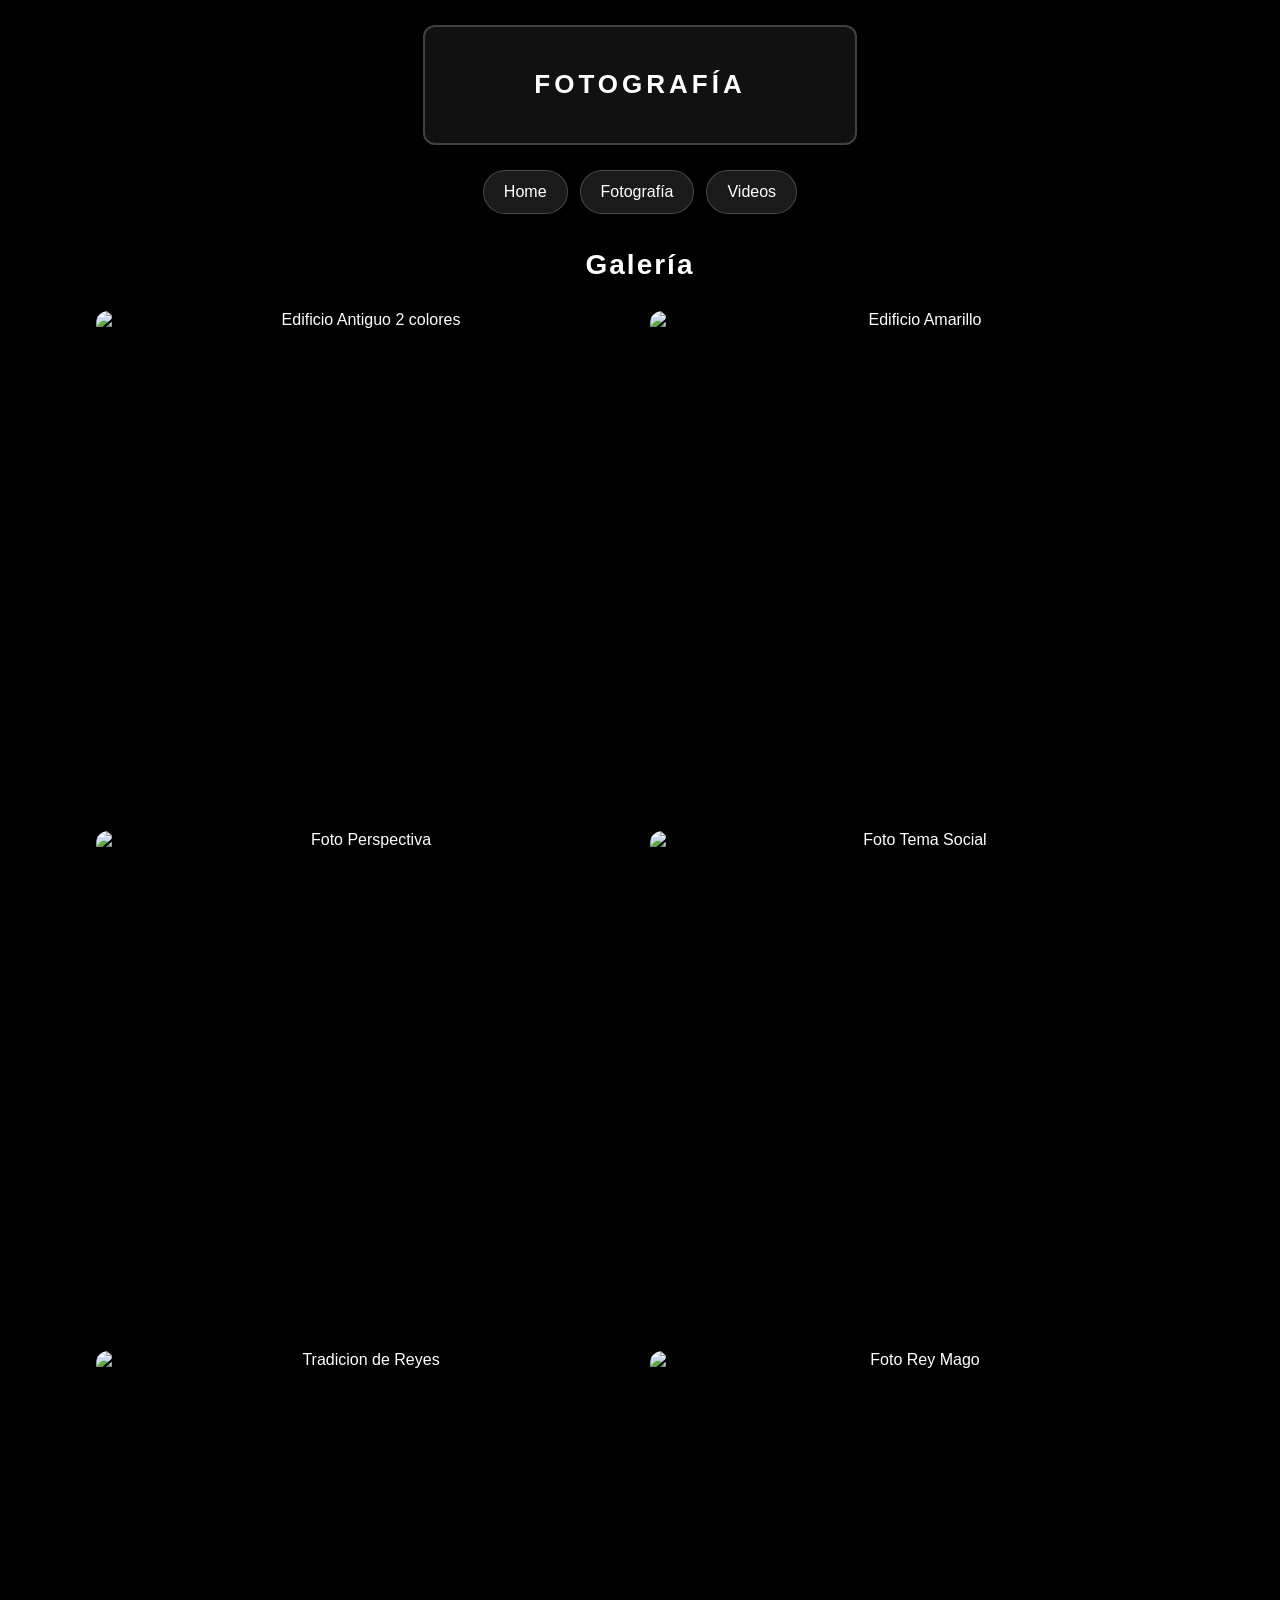
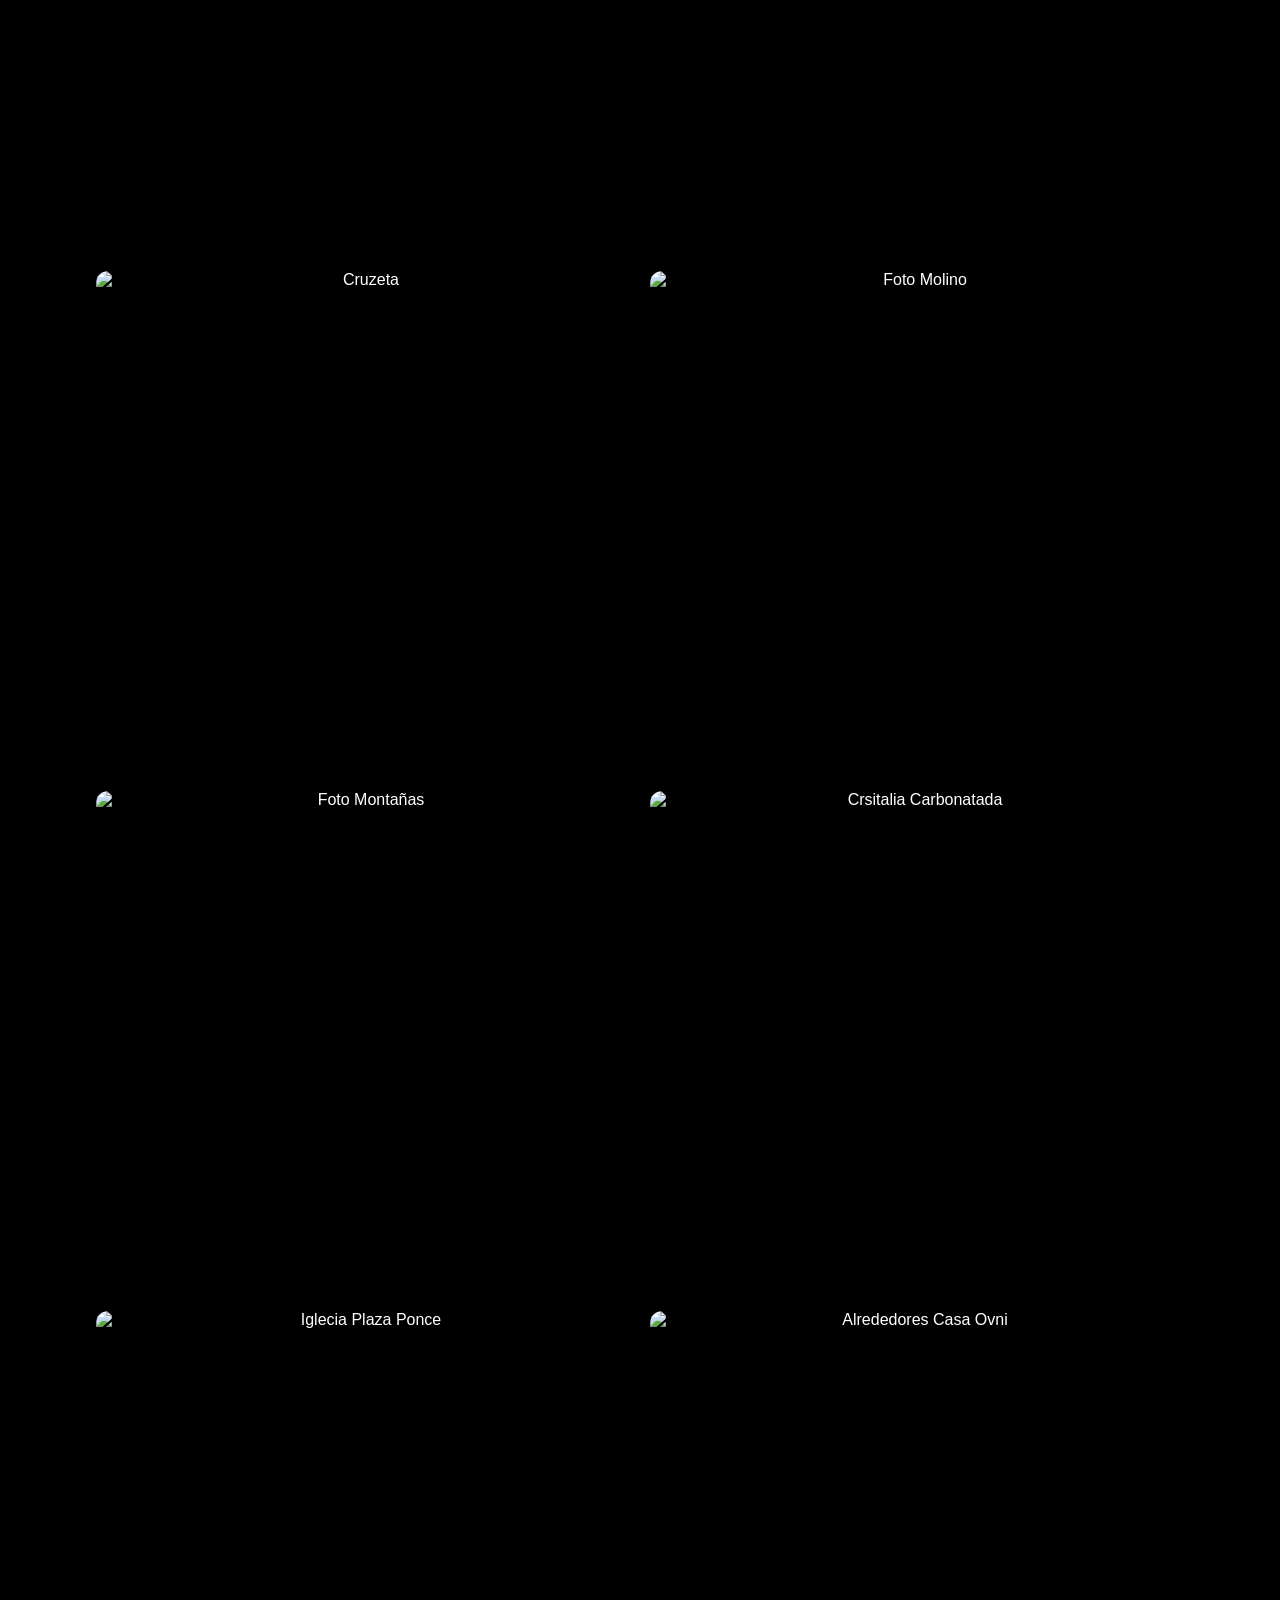
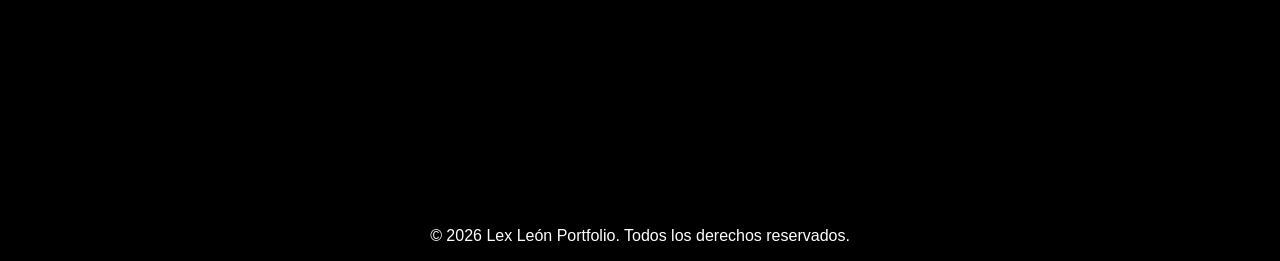
==== images.html @ 9d958be2 "Add files via upload" ====
<!doctype html>
<html lang="es">

<head>

    <meta charset="utf-8">

    <meta name="viewport" content="width=device-width, initial-scale=1.0">

    <title>Fotografía | Lex Leon</title>

    <link rel="stylesheet" href="images.css">

</head>

<body>

<div class="container">

    <!-- HEADER -->
    <div id="header">
        <h1>FOTOGRAFÍA</h1>
    </div>

    <!-- NAV -->
    <div id="nav">
        <ul>
            <li><a href="index.html">Home</a></li>
            <li><a href="images.html">Fotografía</a></li>
            <li><a href="video.html">Videos</a></li>
        </ul>
    </div>

    <!-- MAIN -->
    <div id="main">

        <div class="contenidos">

            <h2>Galería</h2>

            <div class="galeria">

                <img src="images/IMG_1101.JPG" alt="Edificio Antiguo 2 colores">
                <img src="images/Editada%20edificio%201.jpg" alt="Edificio Amarillo">
                <img src="images/Editada%20perspectiva.jpg" alt="Foto Perspectiva">
                <img src="images/Editada%20tema%20social.jpg" alt="Foto Tema Social">
                <img src="images/IMG_0670%202.JPG" alt="Tradicion de Reyes">
                <img src="images/IMG_0682.JPG" alt="Foto Rey Mago">
                <img src="images/IMG_0718%202.JPG" alt="Cruzeta">
                <img src="images/IMG_0725%202.JPG" alt="Foto Molino">
                <img src="images/IMG_0731.JPG" alt="Foto Montañas">
                <img src="images/IMG_0823.JPG" alt="Crsitalia Carbonatada">
                <img src="images/IMG_0829%202.jpg" alt="Iglecia Plaza Ponce">
                <img src="images/IMG_0860%202.jpg" alt="Alrededores Casa Ovni">
                



            </div>

        </div>

    </div>

    <!-- FOOTER -->
    <div id="Footer">
    <p>&copy; 2026 Lex León Portfolio. Todos los derechos reservados.</p>
    </div>
</div>

</body>
</html>
---- images.css ----
/* ESTILOS GENERALES */

body {
    font-family: Arial, sans-serif;
    margin: 0;

    background-color: black;
    color: white;
}

/* CONTENEDOR */

.container {
    width: 85%;
    margin: 0 auto;
    text-align: center;
}

/* HEADER */

#header {
    padding: 25px;
    border: 2px solid rgba(255,255,255,0.2);
    border-radius: 12px;
    width: 35%;
    margin: 25px auto;

    background: #111;

    box-shadow: 0 10px 25px rgba(0,0,0,0.6);
}

#header h1 {
    letter-spacing: 4px;
    font-size: 26px;
    text-transform: uppercase;
}

/* NAV */

#nav {
    display: flex;
    justify-content: center;
    margin-top: 20px;
}

#nav ul {
    list-style-type: none;
    padding: 0;
    margin: 0;
    display: flex;
    gap: 12px;
}

#nav ul li a {
    display: block;
    padding: 12px 20px;

    background-color: #1a1a1a;
    border: 1px solid rgba(255,255,255,0.2);

    text-decoration: none;
    color: white;

    border-radius: 30px;

    transition: 0.3s;
}

#nav ul li a:hover {
    background-color: white;
    color: black;
    transform: translateY(-2px);
}

/* MAIN*/

#main {
    margin-top: 35px;
}

/* CONTENIDOS */

.contenidos h2 {
    font-size: 28px;
    margin-bottom: 25px;
    letter-spacing: 2px;
}

/* GALERÍA */

.galeria {
    display: grid;
    grid-template-columns: repeat(auto-fit, minmax(400px, 1fr));
    gap: 20px;
    margin-top: 30px;
}

/* IMÁGENES */
.galeria img {
    width: 100%;
    height: 500px;

    object-fit: cover;

    border-radius: 12px;

    box-shadow: 0 12px 30px rgba(0,0,0,0.7);

    transition: 0.4s;
}

.galeria img:hover {
    transform: scale(1.05);
    filter: brightness(1.2);
}

/* FOOTER */ 
#footer {
    margin-top: 50px;
    padding: 20px;

    background-color: #111;   /* igual que header */
    color: #aaa;

    border-top: 1px solid rgba(255,255,255,0.1);
}

.footer-text {
    margin: 0;
}
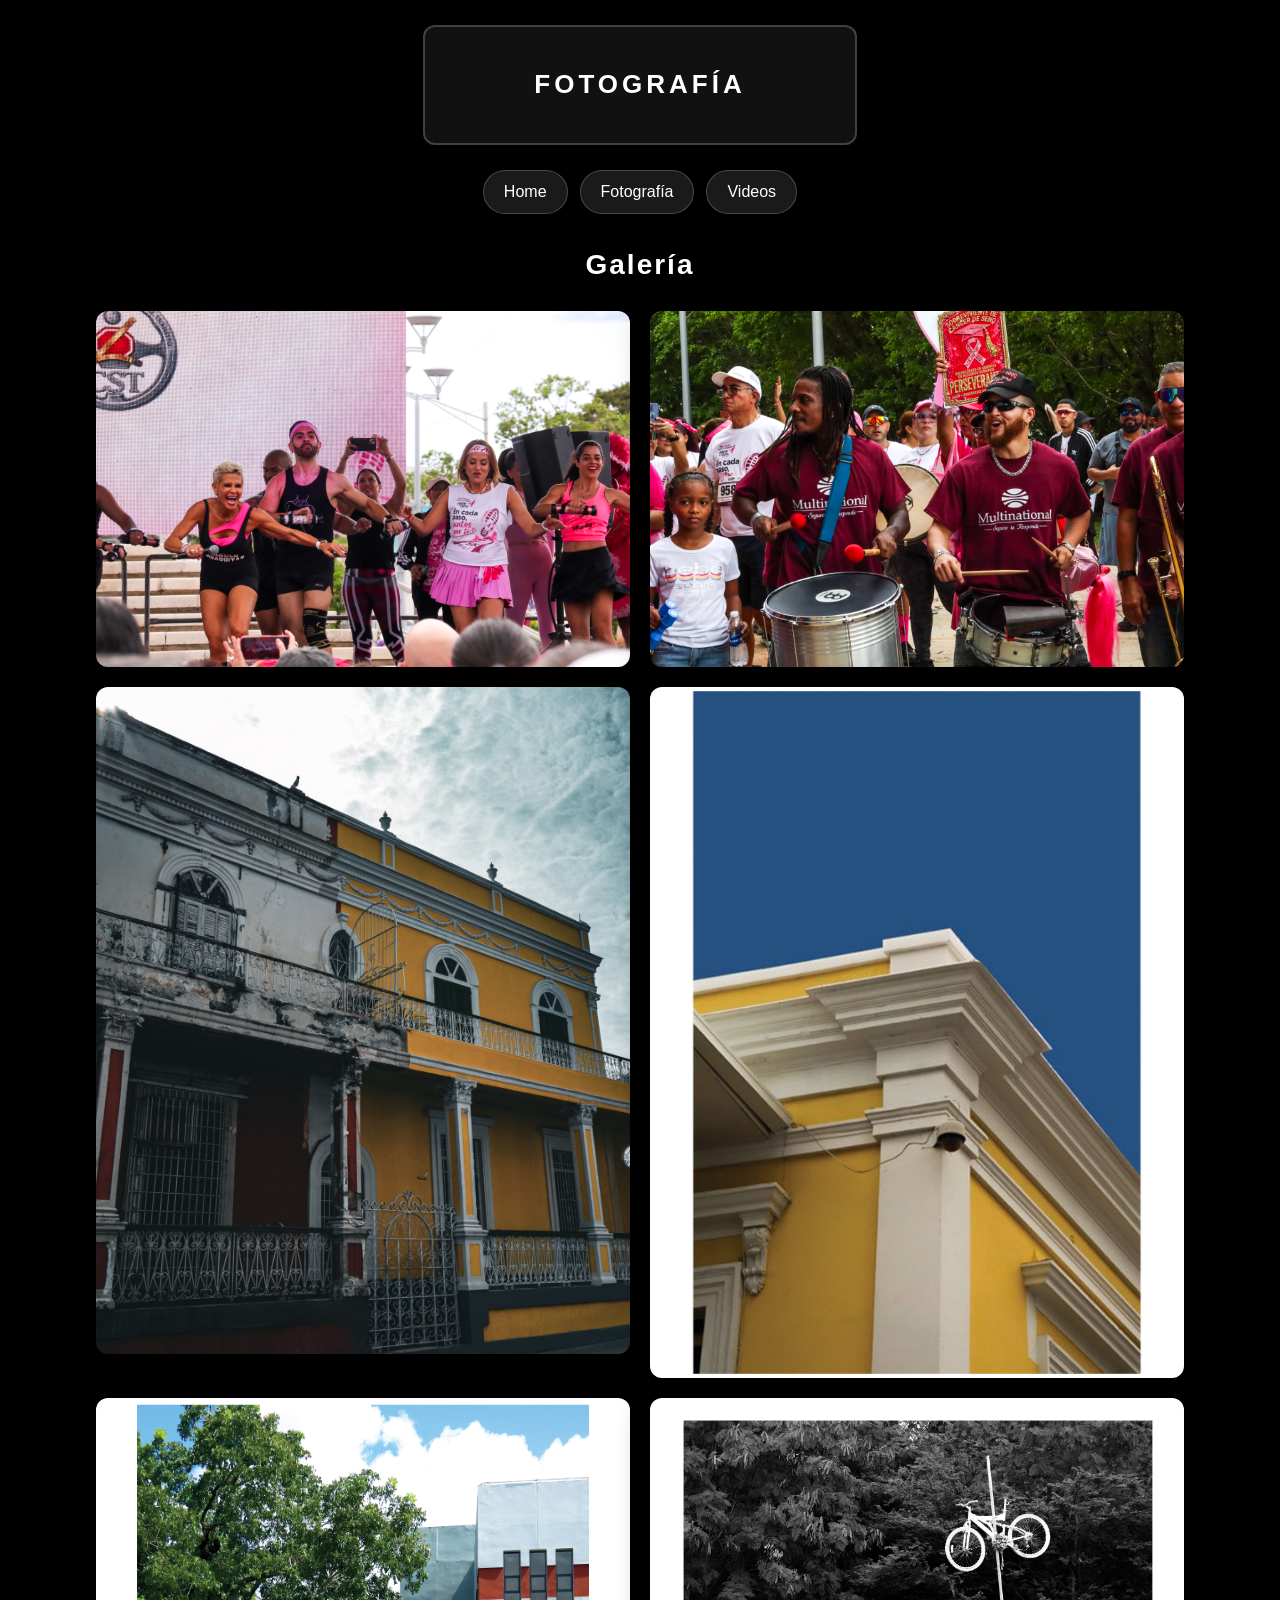
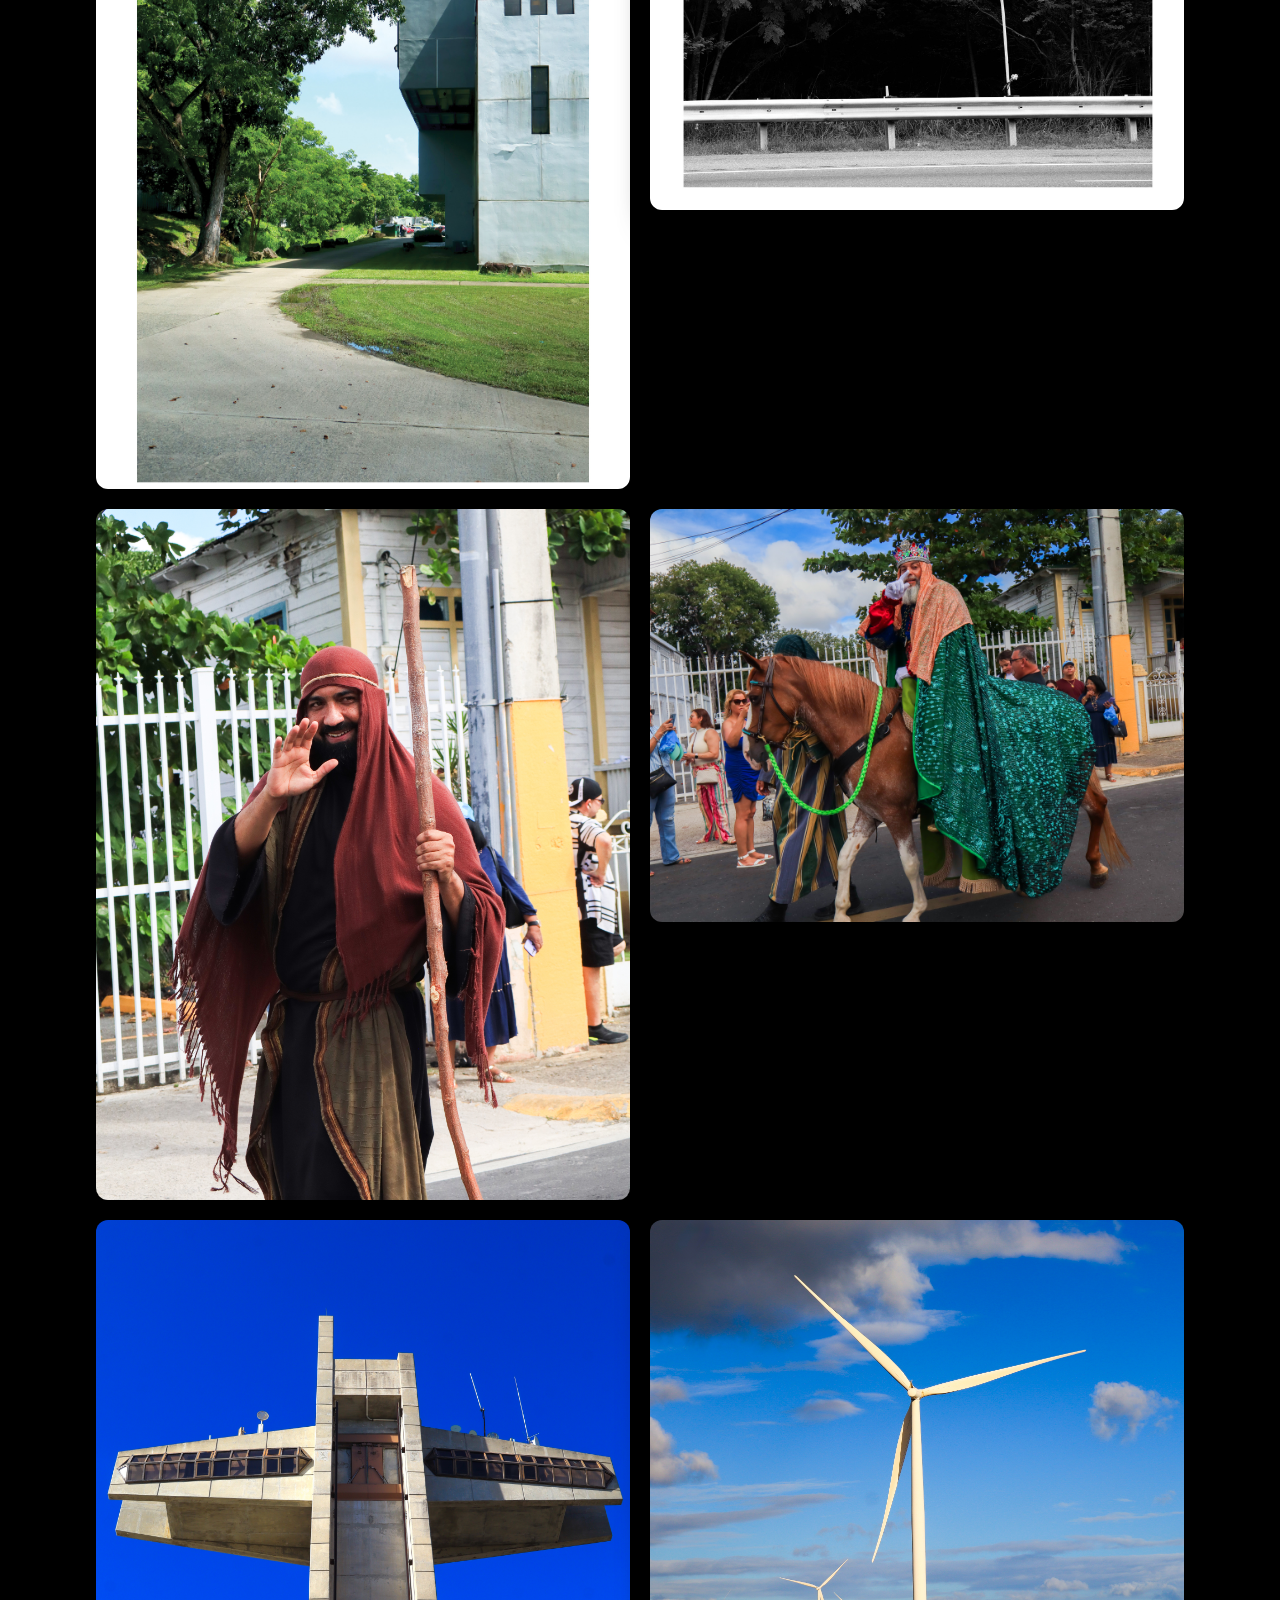
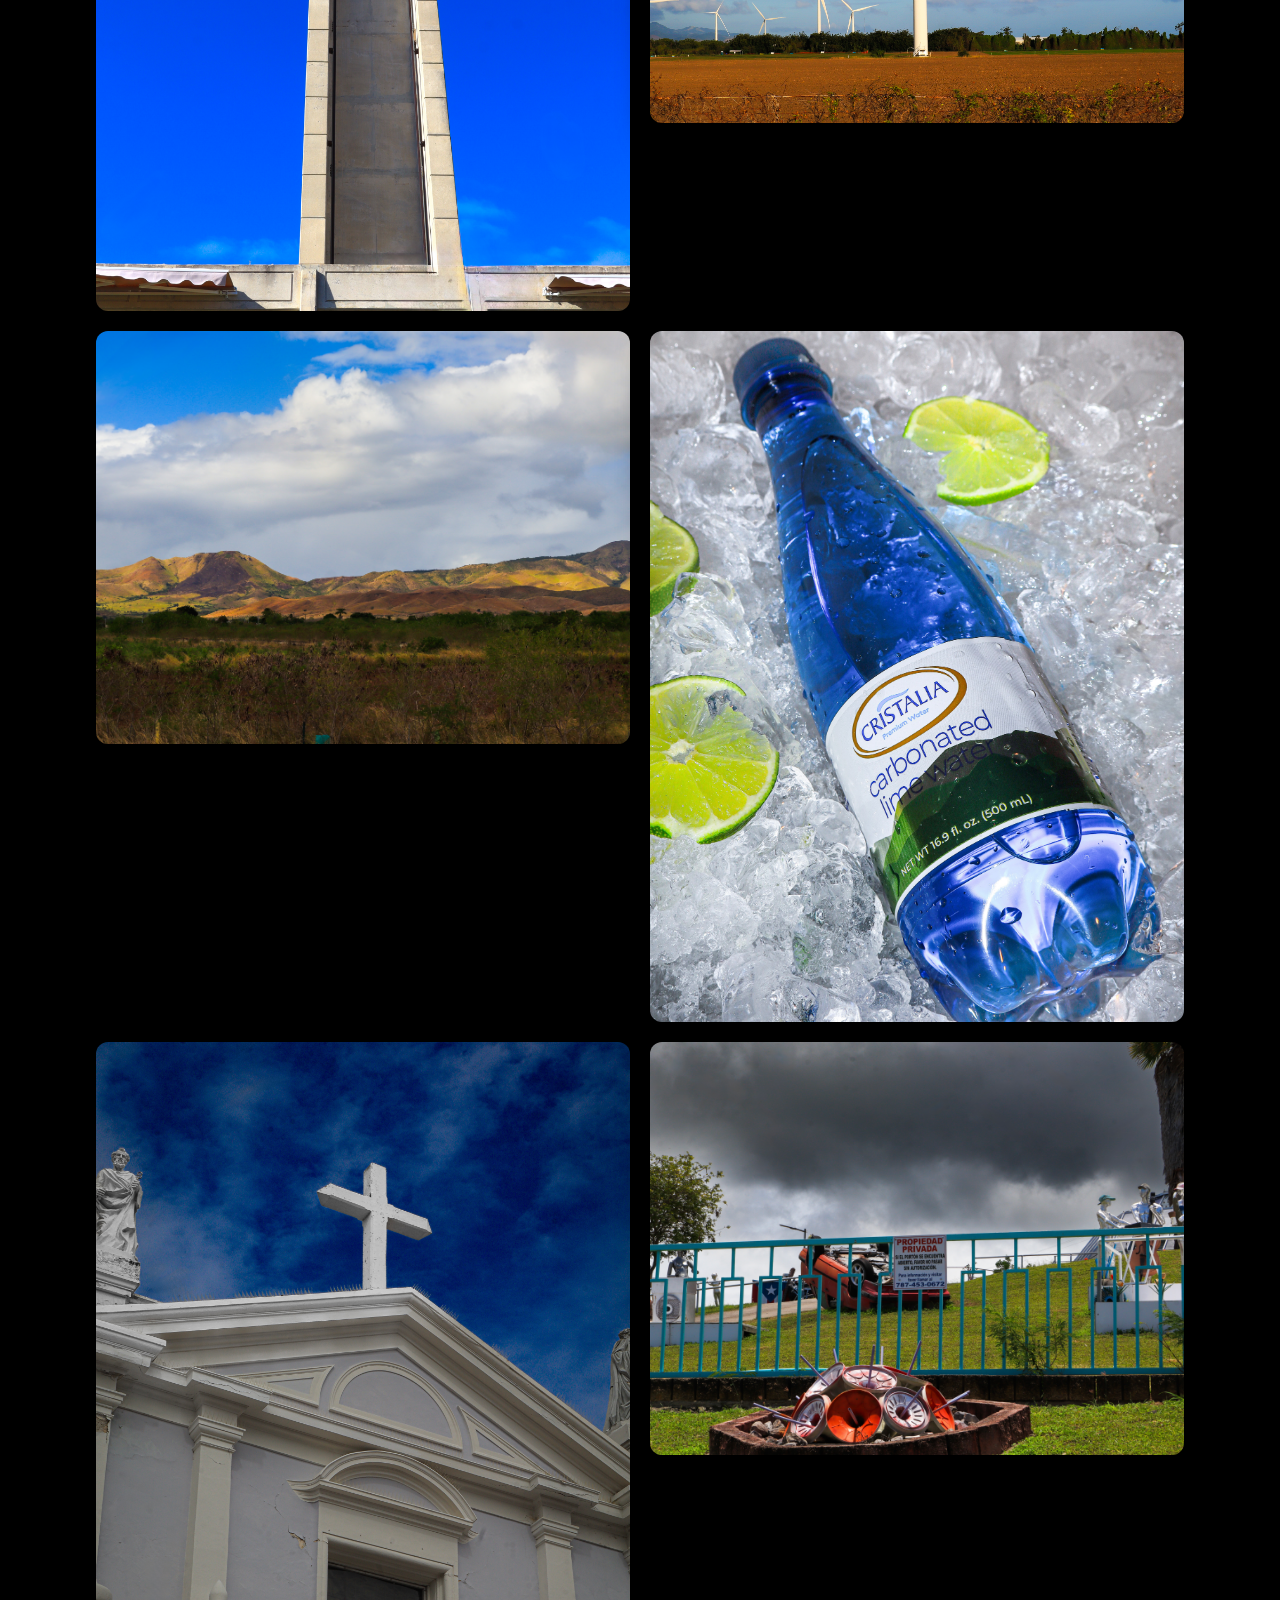
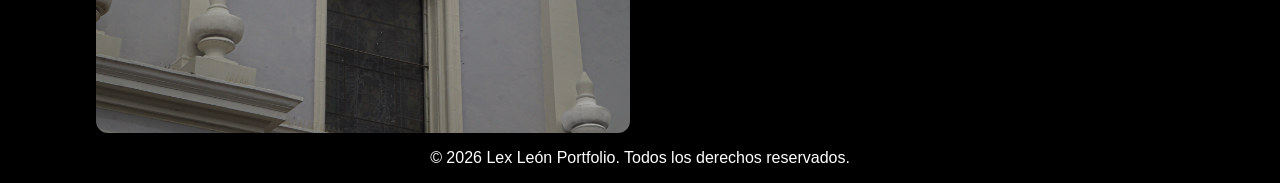
==== commit e9b15cc2: "Update images.html" ====
--- a/images.html
+++ b/images.html
@@ -40,7 +40,8 @@
             <h2>Galería</h2>
 
             <div class="galeria">
-
+<img src="images/78-IMG_1321.JPEG" alt="Fotografía 1">
+                <img src="images/91-IMG_1335.jpg" alt="Foto2">
                 <img src="images/IMG_1101.JPG" alt="Edificio Antiguo 2 colores">
                 <img src="images/Editada%20edificio%201.jpg" alt="Edificio Amarillo">
                 <img src="images/Editada%20perspectiva.jpg" alt="Foto Perspectiva">
@@ -70,4 +71,4 @@
 </div>
 
 </body>
-</html>+</html>
--- a/images.css
+++ b/images.css
@@ -99,9 +99,9 @@
 /* IMÁGENES */
 .galeria img {
     width: 100%;
-    height: 500px;
+    height: auto;
 
-    object-fit: cover;
+    object-fit: contain;
 
     border-radius: 12px;
 
@@ -128,4 +128,4 @@
 
 .footer-text {
     margin: 0;
-}+}
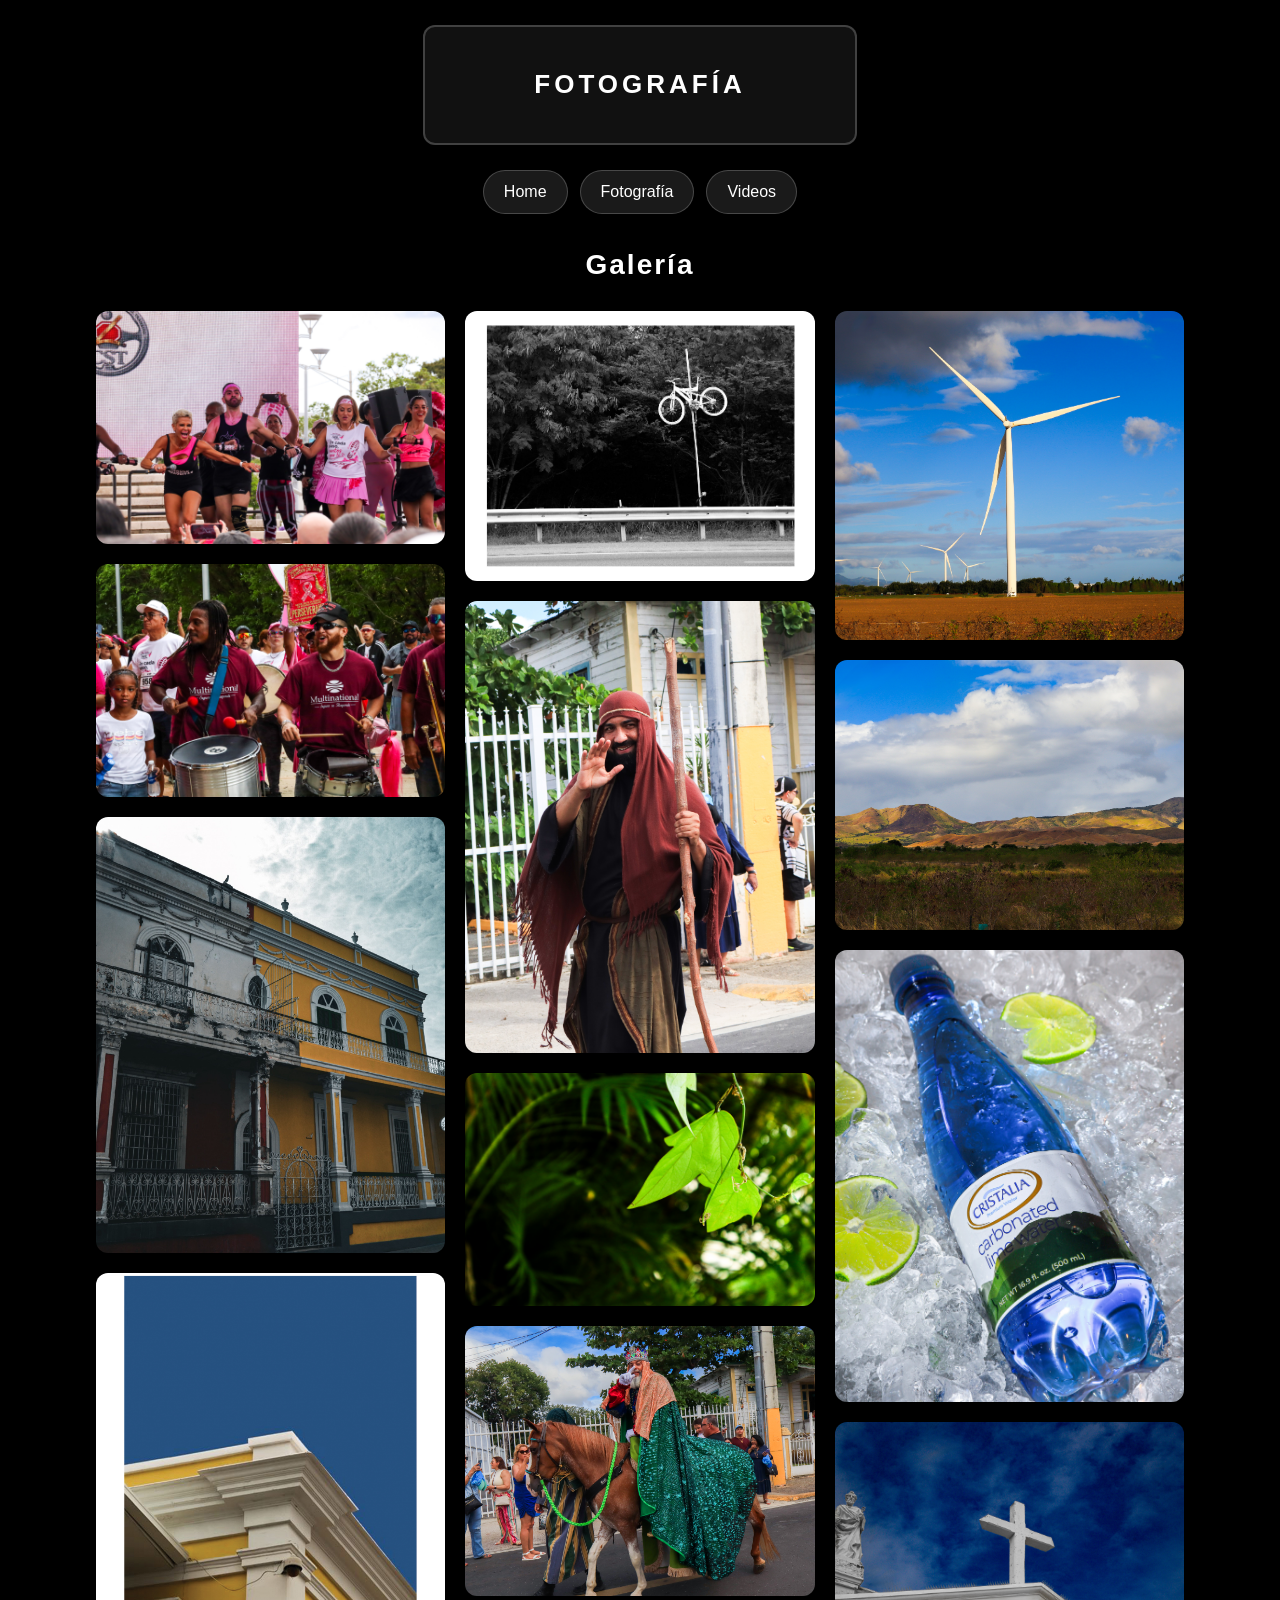
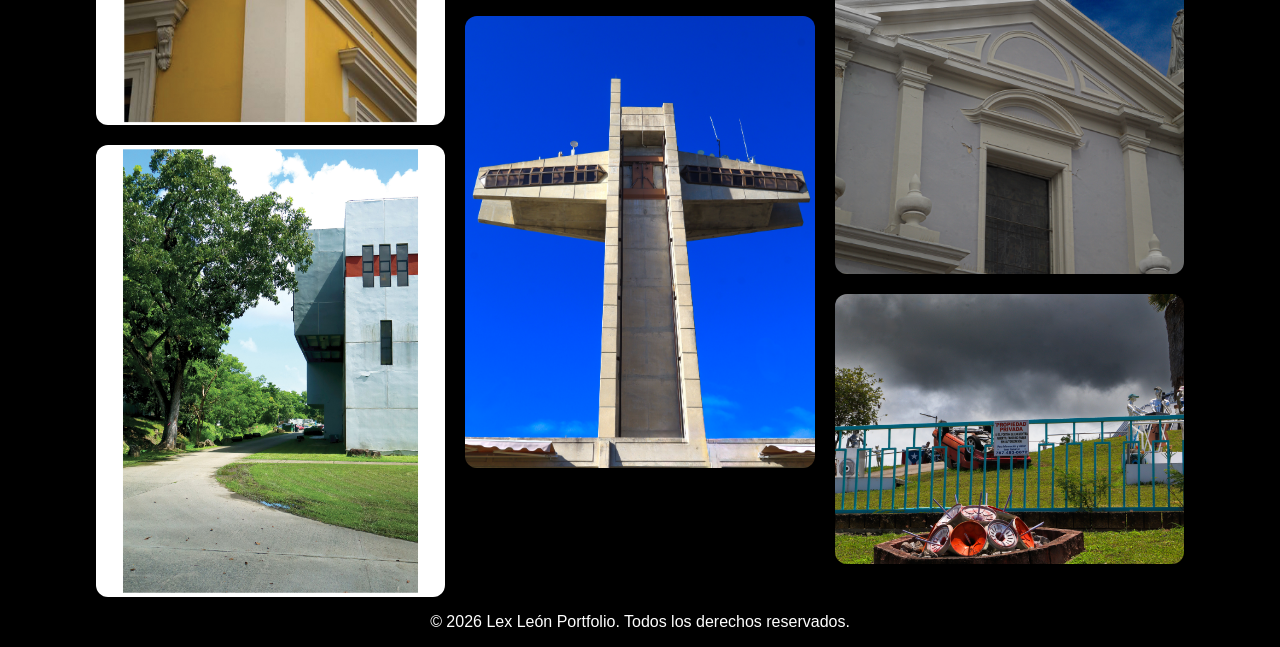
==== commit 07264eb5: "Update images.html" ====
--- a/images.html
+++ b/images.html
@@ -47,6 +47,7 @@
                 <img src="images/Editada%20perspectiva.jpg" alt="Foto Perspectiva">
                 <img src="images/Editada%20tema%20social.jpg" alt="Foto Tema Social">
                 <img src="images/IMG_0670%202.JPG" alt="Tradicion de Reyes">
+                <img src="images/IMG_0203.JPG" alt="Foto3">
                 <img src="images/IMG_0682.JPG" alt="Foto Rey Mago">
                 <img src="images/IMG_0718%202.JPG" alt="Cruzeta">
                 <img src="images/IMG_0725%202.JPG" alt="Foto Molino">
--- a/images.css
+++ b/images.css
@@ -90,23 +90,20 @@
 /* GALERÍA */
 
 .galeria {
-    display: grid;
-    grid-template-columns: repeat(auto-fit, minmax(400px, 1fr));
-    gap: 20px;
+    columns: 3 280px;
+    column-gap: 20px;
     margin-top: 30px;
 }
-
 /* IMÁGENES */
 .galeria img {
+    display: block;
     width: 100%;
     height: auto;
-
     object-fit: contain;
-
+    break-inside: avoid;
+    margin-bottom: 20px;
     border-radius: 12px;
-
     box-shadow: 0 12px 30px rgba(0,0,0,0.7);
-
     transition: 0.4s;
 }
 
